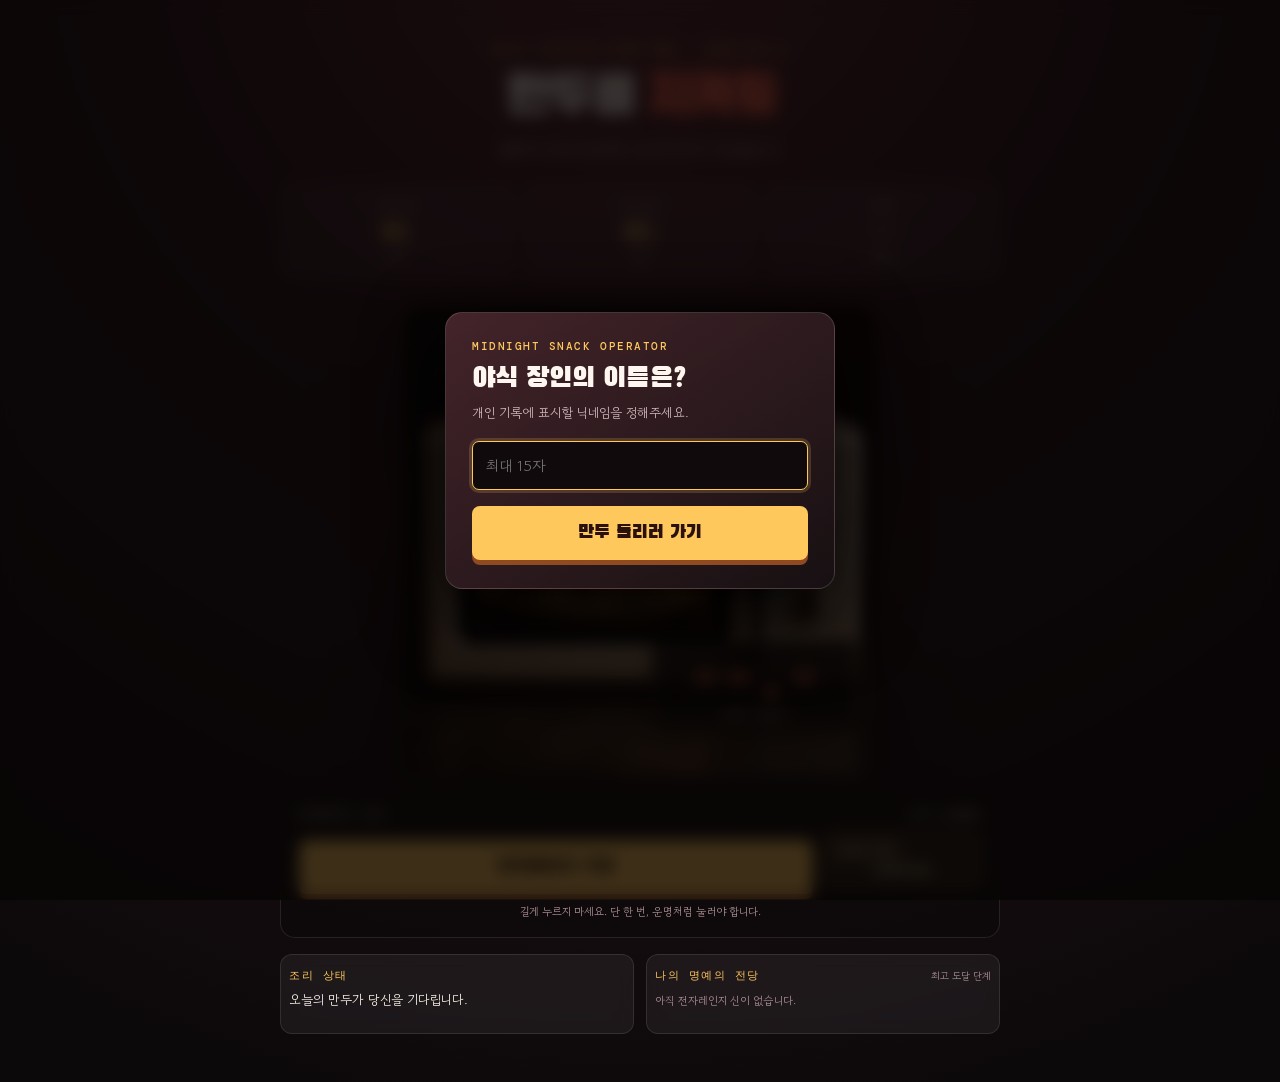
==== games/microwave-zero/index.html @ 7c901059 "feat: add dumpling timing game" ====
<!doctype html>
<html lang="ko">
  <head>
    <meta charset="UTF-8" />
    <meta name="viewport" content="width=device-width, initial-scale=1.0" />
    <meta name="theme-color" content="#160f12" />
    <title>만두를 지켜줘</title>
    <link rel="stylesheet" href="style.css" />
  </head>
  <body>
    <main class="game-shell">
      <header>
        <p class="eyebrow">DAILY USELESS GAME 002 · 2026-08-13</p>
        <h1>만두를 <em>지켜줘</em></h1>
        <p class="subtitle">정확히 0.0초에 멈추면, 당신의 만두가 완성됩니다.</p>
      </header>

      <section class="stats" aria-label="게임 기록">
        <div><span>현재 단계</span><strong id="stage">01</strong><small id="dish">식은 만두</small></div>
        <div><span>최고 도달</span><strong id="best">01</strong><small>단계</small></div>
        <div><span>정확도</span><strong id="precision">--</strong><small>밀리초</small></div>
      </section>

      <section class="microwave-zone" aria-live="polite">
        <div class="heat-wave wave-a"></div><div class="heat-wave wave-b"></div>
        <div class="microwave" id="microwave">
          <img class="microwave-photo" src="assets/midnight-microwave.png" alt="따뜻하게 빛나는 빈티지 전자레인지 안의 만두 세 개" />
          <div class="steam" aria-hidden="true"><i></i><i></i><i></i></div>
          <div class="timer-unit" id="timer-unit"><span class="power-dot"></span><div class="led" id="timer">--.-</div><small id="timer-caption">ZERO TARGET</small></div>
        </div>
        <div class="phase-overlay" id="phase-overlay"><strong id="phase-title">READY</strong><span id="phase-copy">시작 버튼 또는 SPACE</span></div>
      </section>

      <section class="control-panel">
        <div class="goal-row"><span id="goal">0.0초에서 정지</span><span id="tolerance">오차 ±110ms</span></div>
        <div class="start-row">
          <button id="start-button" type="button">전자레인지 가동</button>
          <p class="primary-hint"><kbd>SPACE BAR</kbd><span>0.0초에 정지!</span></p>
        </div>
        <p class="hint">길게 누르지 마세요. 단 한 번, 운명처럼 눌러야 합니다.</p>
      </section>

      <section class="bottom-grid">
        <section class="status-card"><p class="status-label">조리 상태</p><p id="message">오늘의 만두가 당신을 기다립니다.</p></section>
        <section class="ranking-card" aria-label="내 브라우저 명예의 전당">
          <div class="ranking-heading"><p class="status-label">나의 명예의 전당</p><span>최고 도달 단계</span></div>
          <ol id="ranking-list"><li class="empty-rank">아직 전자레인지 신이 없습니다.</li></ol>
        </section>
      </section>
    </main>

    <div class="nickname-modal" id="nickname-modal" role="dialog" aria-modal="true" aria-labelledby="nickname-title">
      <form id="nickname-form" class="nickname-card">
        <p class="eyebrow">MIDNIGHT SNACK OPERATOR</p>
        <h2 id="nickname-title">야식 장인의 이름은?</h2>
        <p>개인 기록에 표시할 닉네임을 정해주세요.</p>
        <input id="nickname-input" maxlength="15" required autocomplete="nickname" placeholder="최대 15자" />
        <button type="submit">만두 돌리러 가기</button>
      </form>
    </div>
    <script src="script.js"></script>
  </body>
</html>
---- games/microwave-zero/style.css ----
@import url('https://fonts.googleapis.com/css2?family=Black+Han+Sans&family=DM+Mono:wght@400;500&family=Gowun+Dodum&display=swap');
:root { --hot:#ff654a; --warm:#ffc85d; --panel:rgba(255,255,255,.055); }
* { box-sizing:border-box; }
body { margin:0; min-height:100vh; color:#fff7ef; background:radial-gradient(circle at 50% -10%,#612934 0,#241217 42%,#0c090b 92%); font-family:'Gowun Dodum',sans-serif; }
body::before { content:''; position:fixed; inset:0; pointer-events:none; opacity:.2; background-image:linear-gradient(rgba(255,255,255,.035) 1px,transparent 1px),linear-gradient(90deg,rgba(255,255,255,.035) 1px,transparent 1px); background-size:28px 28px; }
.game-shell { width:min(720px,calc(100% - 32px)); margin:0 auto; padding:42px 0 48px; text-align:center; }
header { margin-bottom:24px; }.eyebrow,.status-label { margin:0; color:var(--warm); font:500 11px 'DM Mono',monospace; letter-spacing:.14em; }
h1 { margin:8px 0; font:400 clamp(31px,7vw,54px) 'Black Han Sans',sans-serif; letter-spacing:-.04em; } h1 em { color:var(--hot); font-style:normal; text-shadow:0 0 24px rgba(255,101,74,.46); }.subtitle { margin:0; color:#d5bfc3; font-size:14px; }
.stats { display:grid; grid-template-columns:repeat(3,1fr); gap:8px; margin-bottom:18px; }.stats div,.status-card,.ranking-card { padding:13px 8px; border:1px solid rgba(255,255,255,.1); border-radius:12px; background:var(--panel); backdrop-filter:blur(8px); }.stats span,.stats small { display:block; color:#b99fa4; font-size:10px; }.stats strong { display:block; margin:2px 0; color:var(--warm); font:500 25px 'DM Mono',monospace; }
.microwave-zone { position:relative; height:490px; display:grid; place-items:center; overflow:hidden; }.heat-wave { position:absolute; width:300px; height:180px; border-radius:50%; background:var(--hot); opacity:.18; filter:blur(55px); }.wave-a { transform:translate(-90px,-20px); }.wave-b { transform:translate(90px,30px); background:var(--warm); }
.microwave { position:relative; z-index:2; width:min(470px,90vw); aspect-ratio:1; filter:drop-shadow(0 25px 32px rgba(0,0,0,.58)); transition:filter .12s; }.microwave-photo { display:block; width:100%; height:100%; object-fit:contain; border-radius:16px; }.timer-unit { position:absolute; right:4%; bottom:10%; width:43%; padding:11px 7px 7px; border:1px solid rgba(255,196,109,.34); border-radius:6px; background:rgba(9,7,5,.86); box-shadow:0 3px 14px #000b; text-align:center; transition:.08s; }.led { color:#ff7853; font:500 clamp(31px,9vw,55px) 'DM Mono',monospace; line-height:.94; text-shadow:0 0 8px rgba(255,91,65,.55); }.timer-unit small { display:block; margin-top:5px; color:#b99b79; font:500 clamp(7px,1.6vw,9px) 'DM Mono',monospace; letter-spacing:.1em; }.power-dot { position:absolute; top:9px; left:10px; width:7px; height:7px; border-radius:50%; background:#58282c; }.running .power-dot { background:var(--hot); box-shadow:0 0 10px var(--hot); }.running .led { color:#fff0a5; text-shadow:0 0 12px var(--hot); }.timer-unit.last-second { border-color:#ff8269; animation:urgent .28s alternate infinite; }.timer-unit.target-now { border-color:#eaffb1; background:#294328; transform:scale(1.08); }.timer-unit.target-now .led { color:#efff9d; text-shadow:0 0 18px #c9ff5c; }.timer-unit.target-now small { color:#efff9d; font-weight:bold; }.microwave.shaking { animation:shake .09s linear infinite; }.overcooked { filter:saturate(1.8) brightness(1.22); } @keyframes shake { 0%,100% { transform:translate(0); } 30% { transform:translate(-3px,1px); } 70% { transform:translate(3px,-1px); } } @keyframes urgent { to { transform:scale(1.035); box-shadow:0 0 18px rgba(255,78,59,.58); } }
.steam { position:absolute; z-index:3; left:24%; bottom:35%; width:42%; height:35%; opacity:0; pointer-events:none; }.steam i { position:absolute; bottom:0; width:28%; height:78%; border-radius:50%; border-left:8px solid rgba(255,248,226,.72); filter:blur(2px); transform:rotate(15deg); }.steam i:nth-child(1){left:4%}.steam i:nth-child(2){left:39%;height:96%;transform:rotate(-12deg)}.steam i:nth-child(3){right:2%;height:68%;transform:rotate(21deg)}.done .steam { animation:steam-in .7s ease-out forwards; }.done .steam i { animation:steam-rise 1.5s ease-out forwards; }@keyframes steam-in { to { opacity:.9; } }@keyframes steam-rise { to { transform:translateY(-42px) rotate(28deg); opacity:0; } }
.phase-overlay { position:absolute; z-index:5; inset:0; display:grid; place-content:center; gap:8px; pointer-events:none; opacity:0; transform:scale(.94); background:rgba(20,10,13,.58); backdrop-filter:blur(3px); transition:.18s; }.phase-overlay.visible { opacity:1; transform:scale(1); }.phase-overlay strong { color:#fff0a5; font:500 clamp(30px,8vw,54px) 'DM Mono',monospace; text-shadow:0 0 22px var(--hot); }.phase-overlay span { color:#fff3ef; font-size:13px; }
.control-panel { padding:18px; border:1px solid rgba(255,255,255,.1); border-radius:15px; background:rgba(10,7,8,.46); }.goal-row { display:flex; justify-content:space-between; margin-bottom:1px; color:#e6d5d3; font:500 12px 'DM Mono',monospace; }
.start-row { display:grid; grid-template-columns:minmax(0,1fr) 158px; gap:10px; align-items:center; }button { width:100%; margin:16px 0 9px; padding:15px; border:0; border-radius:8px; cursor:pointer; color:#2a110d; background:var(--warm); box-shadow:0 5px 0 #8f4a22; font:400 19px 'Black Han Sans',sans-serif; transition:.1s; }button:hover { filter:brightness(1.1); }button:active { transform:translateY(4px); box-shadow:0 1px 0 #8f4a22; }.start-row button { margin-bottom:9px; }.primary-hint { display:flex; flex-direction:column; justify-content:center; min-height:49px; margin:0 0 9px; padding:8px; border:1px solid rgba(255,200,93,.6); border-radius:8px; color:#fff0bc; background:rgba(255,200,93,.1); font-size:11px; line-height:1.35; }.primary-hint kbd { width:max-content; margin-bottom:3px; border-color:#e9bd62; color:#fff9da; font-size:10px; }.primary-hint span { font-weight:bold; }.hint { margin:0; color:#a98e91; font-size:11px; }kbd { padding:2px 6px; border:1px solid #8f7477; border-radius:3px; font:500 10px 'DM Mono',monospace; }
.bottom-grid { display:grid; grid-template-columns:1fr 1fr; gap:12px; margin-top:16px; text-align:left; }.status-card { min-height:80px; }#message { margin:7px 0 0; font-size:13px; }.success { color:#fff0a8; }.danger { color:#ffaaa0; }.ranking-heading { display:flex; justify-content:space-between; align-items:center; }.ranking-heading span { color:#a98e91; font-size:10px; }.ranking-card ol { margin:9px 0 0; padding:0; list-style:none; }.ranking-card li { display:grid; grid-template-columns:22px 1fr auto; gap:5px; align-items:center; min-height:19px; color:#eadde0; font-size:11px; }.ranking-card li strong { overflow:hidden; text-overflow:ellipsis; white-space:nowrap; font-weight:normal; }.rank-number { color:var(--warm); font:500 10px 'DM Mono',monospace; }.ranking-card .empty-rank { display:block; color:#a98e91; }
.nickname-modal { position:fixed; z-index:10; inset:0; display:grid; place-items:center; padding:20px; background:rgba(7,4,5,.78); backdrop-filter:blur(8px); transition:.25s; }.nickname-modal.hidden { opacity:0; visibility:hidden; pointer-events:none; }.nickname-card { width:min(390px,100%); padding:26px; border:1px solid rgba(255,255,255,.14); border-radius:17px; background:linear-gradient(145deg,#43242a,#171012); box-shadow:0 24px 80px #000; text-align:left; }.nickname-card h2 { margin:9px 0 6px; font:400 28px 'Black Han Sans',sans-serif; }.nickname-card p:not(.eyebrow) { margin:0; color:#d6bdc1; font-size:13px; }.nickname-card input { width:100%; margin-top:19px; padding:13px; border:1px solid #785b60; border-radius:7px; outline:0; color:#fff7ef; background:#100a0c; font:500 15px 'Gowun Dodum',sans-serif; }.nickname-card input:focus { border-color:var(--warm); box-shadow:0 0 0 3px rgba(255,200,93,.18); }.nickname-card button { margin-bottom:2px; }
@media(max-width:430px) { .game-shell { padding-top:28px; }.microwave-zone { height:385px; }.microwave { transform:scale(.92); }.stats strong { font-size:20px; }.bottom-grid,.start-row { grid-template-columns:1fr; }.primary-hint { flex-direction:row; align-items:center; gap:6px; min-height:auto; margin-top:-3px; }.primary-hint kbd { margin:0; } }
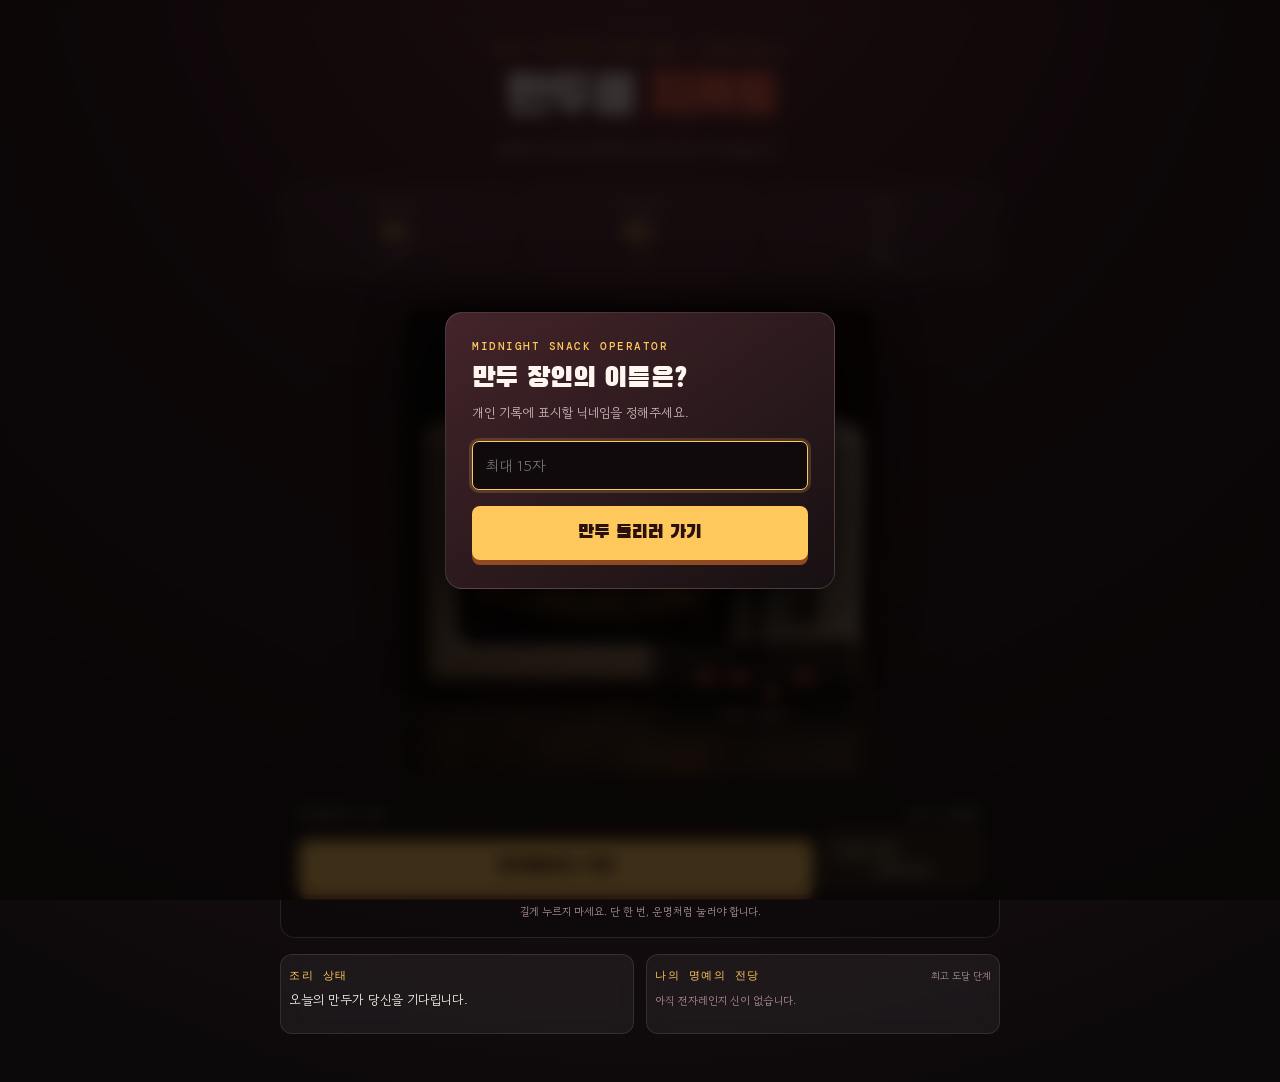
==== commit 8352874c: "docs: refine game links and copy" ====
--- a/games/microwave-zero/index.html
+++ b/games/microwave-zero/index.html
@@ -52,7 +52,7 @@
     <div class="nickname-modal" id="nickname-modal" role="dialog" aria-modal="true" aria-labelledby="nickname-title">
       <form id="nickname-form" class="nickname-card">
         <p class="eyebrow">MIDNIGHT SNACK OPERATOR</p>
-        <h2 id="nickname-title">야식 장인의 이름은?</h2>
+        <h2 id="nickname-title">만두 장인의 이름은?</h2>
         <p>개인 기록에 표시할 닉네임을 정해주세요.</p>
         <input id="nickname-input" maxlength="15" required autocomplete="nickname" placeholder="최대 15자" />
         <button type="submit">만두 돌리러 가기</button>
